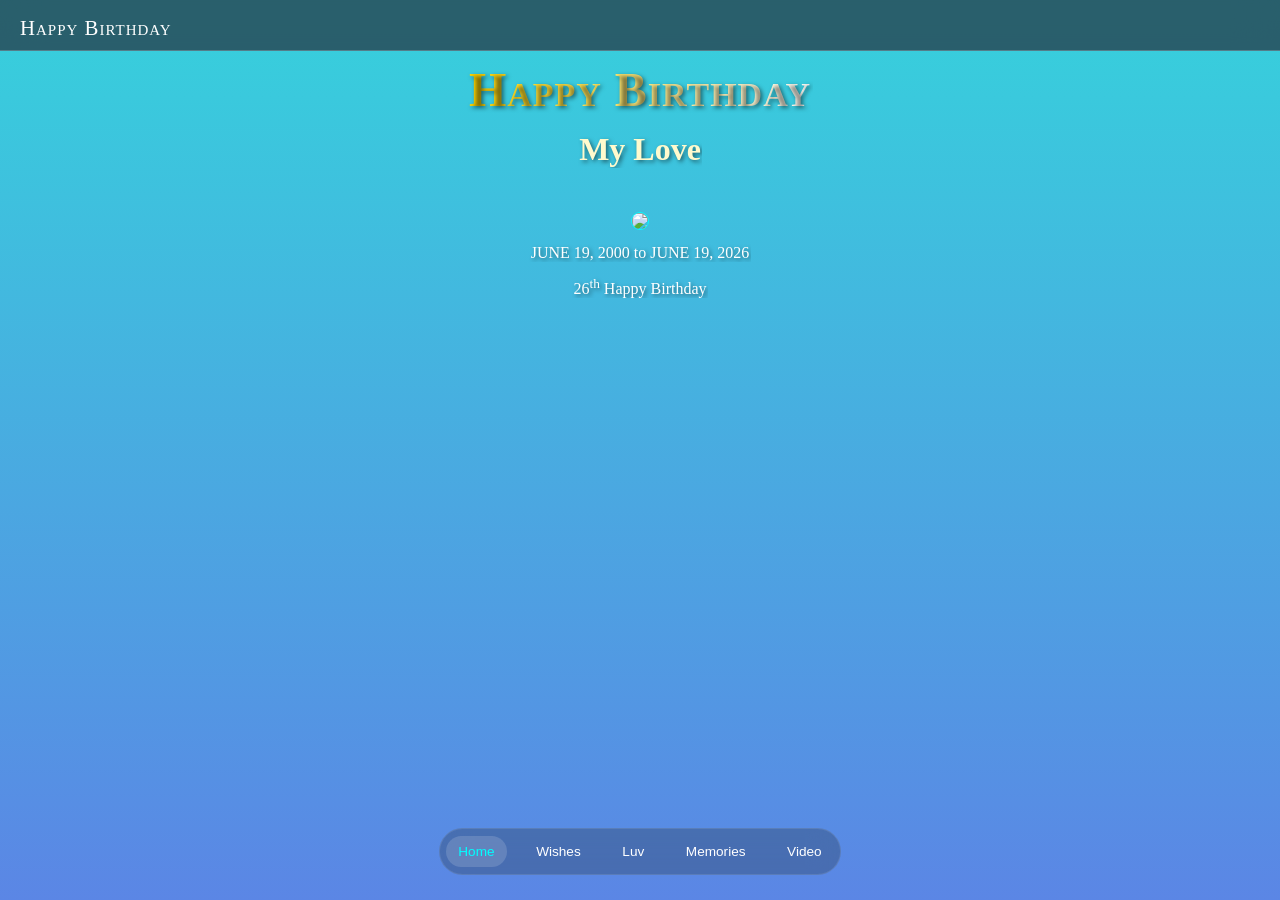
==== app.html @ 9452e761 "Add files via upload" ====
<!DOCTYPE html>
<html lang="my">
<head>
    <meta charset="UTF-8">
    <meta name="viewport" content="width=device-width, initial-scale=1.0, viewport-fit=cover">
    <meta http-equiv="X-UA-Compatible" content="ie=edge">
    <title id="pageTitle">Happy Birthday</title>
  
    <link rel="stylesheet" href="app.css">
</head>
<body>
<nav class="top-nav">
      <p class="top-lmo">Happy Birthday</p>
</nav> 
<div class="navbar" id="global-navbar">
        <div id="menu" class="menu-list">
            <a href="#" class="active" data-page="main-menu-page">Home</a>
            <a href="#" data-page="wishes-page">Wishes</a>
            <a href="#" data-page="detail-page">Luv</a>
            <a href="#" data-page="album-page">Memories</a>
            <a href="#" data-page="video-page">Video</a>
        </div>
    </div>
<div id="main-menu-page" class="hidden">
    <div class="typing-container">
  <h1 class="typing-effect h1-anim">Happy Birthday</h1>
    </div>
    <div class="typing-container">
      <h2 class="typing-effect h2-anim">My Love</h2>
    </div>
<div class="ph"><img src="main.png"></div>
    <footer class="footer">
    <div class="typing-container">
        <span class="typing-effect line-1"> JUNE 19, 2000 to JUNE 19, 2026</span>
    </div>
    <div class="typing-container">
        <span class="typing-effect line-2">
    26<sup>th</sup> Happy Birthday</span>
    </div>
 </footer>
<div class="balloon-container">
    <div class="balloon"></div>
    <div class="balloon"></div>
    <div class="balloon"></div>
    <div class="balloon"></div>
    <div class="balloon"></div>
    <div class="balloon"></div>
    <div class="balloon"></div>
    <div class="balloon"></div>
    <div class="balloon"></div>
    <div class="balloon"></div>
</div>
<div class="confetti-container">
    <div class="confetti"></div>
    <div class="confetti"></div>
    <div class="confetti"></div>
    <div class="confetti"></div>
    <div class="confetti"></div>
    <div class="confetti"></div>
    <div class="confetti"></div>
    <div class="confetti"></div>
    <div class="confetti"></div>
    <div class="confetti"></div>
    <div class="confetti"></div>
    <div class="confetti"></div>
    <div class="confetti"></div>
    <div class="confetti"></div>
    <div class="confetti"></div>
    <div class="confetti"></div>
    <div class="confetti"></div>
    <div class="confetti"></div>
    <div class="confetti"></div>
    <div class="confetti"></div>
</div>
</div>
<div id="detail-page" class="hidden">
    <nav class="BB">
    <div class="bb">ILoveYou</div>
    </nav>
    <canvas id="matrixCanvas"></canvas>
    <div class="container">
        <div class="highlight">
          <p class="A">I Love You</p>
          <p class="B">Kay Thwe Moe</p>
        </div>
    </div>
    </div>
<div id="album-page" class="hidden">
<nav class="album">
<div class="wish-header">ချစ်ရသူလေးရဲ့ အမှတ်တရများ</div>
</nav>
<div class="image">
<img src="01.jpg"> <img src="02.jpg"> <img src="03.jpg"> <img src="04.jpg"> <img src="05.jpg"> <img src="06.jpg"> <img src="07.jpg"> <img src="08.jpg"> <img src="09.jpg"> <img src="10.jpg"> <img src="11.jpg"> <img src="12.jpg"> <img src="13.jpg"> <img src="14.jpg"> <img src="15.jpg"> <img src="16.jpg"> <img src="17.jpg"> <img src="18.jpg"> <img src="19.jpg"> <img src="20.jpg"> <img src="21.jpg"> <img src="22.jpg"> <img src="23.jpg"> <img src="24.jpg"> <img src="25.jpg"> <img src="26.jpg"> <img src="27.jpg"> <img src="28.jpg"> <img src="29.jpg">
</div></div>

<div id="wishes-page" class="hidden">
<nav class="AA">
<div class="wish-header">မွေးနေ့မှာ ပျော်ရွှင်ပါစေ ချစ်ဆုံးလေး</div>
</nav>
    <div class="wish-card">
      <p class="main-module"> 
    ယနေ့ကျရောက်သော မွေးနေ့မင်္ဂလာ အခါသမယမှစ၍ သက်ဆုံးတိုင်အောင်...
    <div class="module">
    <ul>
    <li>ဘေးဘယာဝေးကွာ၍ ကျန်းမာခြင်း၊</li>
    <li>စီးပွားဥစ္စာ ရတနာအဖြာဖြာ တိုးတက်ပွားများ၍</li>
    <li>ချမ်းသာကြွယ်ဝခြင်း</li>
    <li>မိတ်ဆွေသင်္ဂဟ အပေါင်းအသင်းတို့၏ </li>
    <li>ချစ်ခင်မြတ်နိုးမှုကို ရရှိခြင်းတို့နှင့် ပြည့်စုံပါစေ။</li>
    <li>​စိတ်၏ချမ်းသာခြင်း၊</li>
    <li>ကိုယ်၏ကျန်းမာခြင်းတို့နှင့်အတူ</li>
    <li>ကြံစည်သမျှ ကိစ္စအဝဝ အောင်မြင်ပြီးလျှင်</li>
    <li>အလှူရေစက် လက်နှင့်မကွာ လှူဒါန်းနိုင်သူ ဖြစ်ပါစေ။</li>
    <li>ရန်သူမျိုးငါးပါး၊ ကပ်သုံးပါး တို့မှ ကင်းဝေးလွတ်မြောက်ကာ</li>
          </ul>
          </div>
လိုရာဆန္ဒအားလုံး ပြည့်ဝသည့် ပျော်ရွှင်စရာ မွေးနေ့လေး ဖြစ်ပါစေ.....</p>
    </div>

    <div class="wish-card">
        <p>မွေးနေ့ကစပြီး နောင်နှစ်ပေါင်းများစွာအထိ အခုလိုပဲ ကိုယ့်ဘေးနားမှာ စိတ်ချမ်းသာစွာနဲ့ ရှိနေပေးပါ......... အရမ်းချစ်တယ်နော်.....</p>
    </div>

    <div class="wish-card">
        <p>ချစ်ရဲ့ မွေးနေ့မှာ ကိုယ်ပေးနိုင်တဲ့ အကြီးမားဆုံး... ဆုတောင်းကတော့ ချစ်နဲ့အတူ အိုမင်းသွားချင်တာပါပဲ. Happy Birthday ပါ အချစ်ရယ်....</p>
        <p class="sign">With All My Love</p>
        <p class="sign-name">Zaw Myo Aung</p>
    </div>
    </div>
<div id="video-page" class="hidden">
    <nav class="BB">
    <div class="nav-logo">Love Video</div>
    </nav>
        <div class="video-grid">
            <div class="video-item">
                <video src="vd01.mp4" controls data-video-id="vd01" onplay="stopOtherVideos('vd01')"></video>
                <p class="photo-caption" style="color: white;">Perfect - </p>
            </div>
            <div class="video-item">
                <video src="vd02.mp4" controls data-video-id="vd02" onplay="stopOtherVideos('vd02')"></video>
                <p class="photo-caption" style="color: white;">မင်းနဲ့ - နေမင်းအိမ်၊ ဂျူဝယ်</p>
            </div>
        </div>
    </div>
    
<audio id="audio-home" src="CC.mp3" loop></audio>
<audio id="audio-luv" src="hb03.mp3" loop></audio>
<audio id="audio-memories" src="bd01.mp3" loop></audio>
<audio id="audio-wishes" src="hb02.mp3" loop></audio>

<script type="text/javascript" src="app.js"></script>

</body>
</html>
---- app.css ----
@font-face {
            font-family: 'Pyidaungsu';
            src: url('Pyidaungsu.ttf');
            format('truetype'); 
            font-weight: normal;
            font-style: normal;
        }
:root {
    /* Status bar နေရာလွတ်ကို Variable အဖြစ်သတ်မှတ် */
    --safe-top: env(safe-area-inset-top, 25px);
}
body {
        background: #2d3436;
        margin: 0;
        display: flex;
        flex-direction: column;
        min-height: 100vh;
        font-family: Arial, sans-serif;
    }

        .hidden {
            display: none !important;
        }
/* --- Top Navigation (Screen အပြည့်ဖြစ်အောင် Status Bar ပါ ငုံထားသည်) --- */
.top-nav {
    position: fixed;
    top: 0;
    width: 100%;
    /* Status Bar အမြင့်ပါပေါင်းပြီး Navigation အမြင့်ကို တွက်ချက် */
    height: calc(50px + var(--safe-top)); 
    background: rgba(36, 47, 61, 0.7);
    backdrop-filter: blur(20px);
    -webkit-backdrop-filter: blur(20px);
    border-bottom: 1px solid rgba(255, 255, 255, 0.2);
    display: flex;
    z-index: 99999;
    
    /* စာသားကို ဘယ်ဘက်အောက်ခြေမှာ ထားရန် */
    align-items: flex-end; 
    justify-content: flex-start;
}

.top-lmo {
    font-size: 1.3rem;
    font-family: 'Times New Roman', serif;
    font-variant: small-caps;
    color: white;
    margin: 0;
    padding-left: 20px; /* ဘယ်ဘက်ဘေးကွာဝေးမှု */
    padding-bottom: 10px; /* အောက်ခြေကွာဝေးမှု */
    letter-spacing: 1px;
}

/* --- Bottom Navbar --- */
.navbar {
    position: fixed;
    bottom: calc(25px + env(safe-area-inset-bottom, 10px));
    left: 50%;
    transform: translateX(-50%);
    width: 90%;
    max-width: 400px;
    height: 45px;
    background: rgba(36, 47, 61, 0.3);
    backdrop-filter: blur(15px);
    border-radius: 30px;
    border: 1px solid rgba(255, 255, 255, 0.1);
    display: flex;
    justify-content: center;
    align-items: center;
    z-index: 9999;
}
.menu-list {
    display: flex;
    gap: 5px;
    width: 100%;
    justify-content: space-around;
}
.menu-list a {
    text-decoration: none;
    color: #fff;
    font-size: 0.85em;
    font-weight: 500;
    padding: 8px 12px;
    border-radius: 20px;
    transition: 0.3s ease;
}
.menu-list a.active {
    background: rgba(255, 255, 255, 0.15);
    color: cyan;}

        
 #main-menu-page {
      flex-grow: 1;
      padding-top: 20px;
      color: #ff6347;
      position: relative;
      z-index: 1;
      font-family: Times New Roman;
      color: #ffff;
      text-shadow: 2px 2px 4px rgba(0,0,0,0.5);
      background: linear-gradient(to Top, #5b86e5, #36d1dc);
      background-attachment: fixed;
      background-position: center;
      text-align: center;
    }
 .typing-container { display: block; margin: 10px auto; width: fit-content; }
    .typing-effect {
      display: inline-block; overflow: hidden; white-space: nowrap;
      border-right: 3px solid transparent; width: 0;
    }

    @keyframes typing {
      0% { width: 0; border-color: gold; }
      99% { border-color: gold; }
      100% { width: 100%; border-color: transparent; }
    }
    @keyframes blink { 50% { border-color: transparent; } }
    
    h1{ font-size: 3em; color: #F0FFF0;
        font-variant: small-caps;
        letter-spacing: 1px;
        margin-bottom: 0px;
        font-weight: bold;
        font-family: 'Comic Sans MS',Cursive;
    }
   .h1-anim { animation: typing 2s steps(14) forwards, blink .5s step-end infinite,shimmer 3s linear infinite; animation-delay: 0.5s; background: linear-gradient(90deg, #FFD700,#fff, #FFD700);
      background-size: 200%;
            -webkit-background-clip: text;
            -webkit-text-fill-color: transparent;}
   
     h2 { font-size: 2rem; color: #FFFACD; margin: 0;font-family: 'Comic Sans MS',Cursive; }
    .h2-anim { animation: typing 1.5s steps(6) forwards, blink .5s step-end infinite; animation-delay: 2.5s; }


    .line-1 { animation: typing 4s steps(30) forwards, blink .5s step-end infinite; animation-delay: 7.5s; }
    .line-2 { animation: typing 4s steps(30) forwards, blink .5s step-end infinite; animation-delay: 11.5s; }
    
    .ph img{
            height: auto;
            width: 80%;
            border-radius:1000px;
            margin-top:30px;
            }
.ph { opacity:0;animation: fadeInScale 2s ease-out forwards; animation-delay: 4.5s;}
    @keyframes fadeInScale { 
    0% { opacity: 0; transform: scale(0);}
  100% { opacity: 1; transform: scale(1); } }
    @keyframes fadeIn { to { opacity: 1; } }
        @keyframes shimmer {
            0% { background-position: -200%; }
            100% { background-position: 200%; }
        }
        
.footer { margin-top: 0px;}
.balloon-container {
    position: fixed;
    top: 0;
    left: 0;
    width: 100%;
    height: 100%;
    overflow: hidden;
    z-index: -1;
}

.balloon {
    position: absolute;
    bottom: 0px;
    width: 40px;
    height: 55px;
    background-color: rgba(255, 105, 180, 0.7);
    border-radius: 50% 50% 50% 50% / 40% 40% 60% 60%; /* ပူပေါင်းပုံ */
    animation: floatUp 15s forwards ease-in;
    opacity: 0;
}

/* ပူပေါင်း အမြီး (ကြိုး) */
.balloon::after {
    content: "";
    position: absolute;
    bottom: -25px;
    left: 50%;
    width: 1px;
    height: 25px;
    background-color: rgba(0, 0, 0, 0.2);
}

@keyframes floatUp {
  0% { transform: translateY(0) rotate(0deg);
        opacity: 0;}
 10% { opacity: 0;}
 30% { opacity: 1;}
 90% { opacity: 1;}
100% { transform: translateY(-120vh) rotate(20deg); opacity: 0;}
}

.balloon:nth-child(1) { left: 10%; width: 50px; height: 70px; animation-delay: 0s; background-color: rgba(255, 64, 129, 1); }
.balloon:nth-child(2) { left: 20%; width: 40px; height: 55px; animation-delay: 3s; background-color: rgba(124, 77, 255, 0.7); }
.balloon:nth-child(3) { left: 30%; width: 60px; height: 80px; animation-delay: 5.5s; background-color: rgba(68, 138, 255, 1); }
.balloon:nth-child(4) { left: 40%; width: 45px; height: 60px; animation-delay: 2s; background-color: rgba(255, 235, 59, 1); }
.balloon:nth-child(5) { left: 50%; width: 55px; height: 75px; animation-delay: 4.5s; background-color: rgba(76, 175, 80, 0.7); }
.balloon:nth-child(6) { left: 60%; width: 40px; height: 55px; animation-delay: 2.5s; background-color: rgba(255, 152, 0, 1); }
.balloon:nth-child(7) { left: 70%; width: 50px; height: 70px; animation-delay: 1s; background-color: rgba(0, 188, 212, 1); }
.balloon:nth-child(8) { left: 80%; width: 45px; height: 60px; animation-delay: 2s; background-color: rgba(233, 30, 99, 1); }
.balloon:nth-child(9) { left: 90%; width: 60px; height: 80px; animation-delay: 3.5s; background-color: rgba(103, 58, 183, 1); }
.balloon:nth-child(10) { left: 100%; width: 40px; height: 55px; animation-delay: 5s; background-color: rgba(33, 150, 243, 1); }

.confetti-container {
    position: fixed;
    top: 0;
    left: 0;
    width: 100%;
    height: 100%;
    overflow: hidden;
    z-index: -1;
}

.confetti {
    position: absolute;
    top: -5px; /* ဖန်သားပြင် အပေါ်ကနေ စကျမယ် */
    width: 12px;
    height: 15px;
    background-color: gold;
    opacity: 0;
    animation: fall 20 ease-out;
    animation-delay: 0s;
}

/* ကျလာမယ့် Animation */
@keyframes fall {
  0% { transform: translateY(0) rotate(0deg);
        opacity: 1;}
 80% { opacity: 1;}
100% { transform: translateY(100vh) rotate(720deg); /* အောက်ရောက်တဲ့အထိ လည်ပြီး ကျမယ် */ opacity: 0;} }

.confetti:nth-child(1) { left: 10%; background-color: #ff4081; animation-duration: 5s; animation-delay: 0s; }
.confetti:nth-child(2) { left: 20%; background-color: #7c4dff; animation-duration: 6s; animation-delay: 2s; width: 13px; height: 12px; }
.confetti:nth-child(3) { left: 30%; background-color: #448aff; animation-duration: 4s; animation-delay: 1s; }
.confetti:nth-child(4) { left: 40%; background-color: #ffeb3b; animation-duration: 7s; animation-delay: 3s; width: 12px; height: 15px; }
.confetti:nth-child(5) { left: 50%; background-color: #4caf50; animation-duration: 5s; animation-delay: 1.5s; }
.confetti:nth-child(6) { left: 60%; background-color: #ff9800; animation-duration: 6s; animation-delay: 2.5s; }
.confetti:nth-child(7) { left: 70%; background-color: #e91e63; animation-duration: 4s; animation-delay: 1.5s; }
.confetti:nth-child(8) { left: 80%; background-color: #00bcd4; animation-duration: 7s; animation-delay: 10s; }
.confetti:nth-child(9) { left: 90%; background-color: #8bc34a; animation-duration: 5s; animation-delay: 7s; }
.confetti:nth-child(10) { left: 95%; background-color: #f44336; animation-duration: 6s; animation-delay: 1.5s; }
.confetti:nth-child(11) { left: 10%; background-color: #ff4081; animation-duration: 5s; animation-delay: 7s; }
.confetti:nth-child(12) { left: 20%; background-color: #7c4dff; animation-duration: 6s; animation-delay: 8s; width: 8px; height: 12px; }
.confetti:nth-child(13) { left: 30%; background-color: #448aff; animation-duration: 4s; animation-delay: 9s; }
.confetti:nth-child(14) { left: 40%; background-color: #ffeb3b; animation-duration: 7s; animation-delay: 7.5s; width: 12px; height: 8px; }
.confetti:nth-child(15) { left: 50%; background-color: #4caf50; animation-duration: 5s; animation-delay: 8.5s; }
.confetti:nth-child(16) { left: 60%; background-color: #ff9800; animation-duration: 6s; animation-delay: 9.5s; }
.confetti:nth-child(17) { left: 70%; background-color: #e91e63; animation-duration: 4s; animation-delay: 8s; }
.confetti:nth-child(18) { left: 80%; background-color: #00bcd4; animation-duration: 7s; animation-delay: 10s; }
.confetti:nth-child(19) { left: 90%; background-color: #8bc34a; animation-duration: 5s; animation-delay: 7s; }
.confetti:nth-child(20) { left: 95%; background-color: #f44336; animation-duration: 6s; animation-delay: 9s; }      
        
#detail-page{
            background-color: black;
            margin: 0;
            overflow: hidden;
            display: flex;
            justify-content: center;
            align-items: center;
            height: 80vh;
            font-family: 'Courier New',
            padding-top:100px;
}

        #matrixCanvas {
            position: fixed;
            top: 0;
            left: 0;
            z-index: 1;
        }

        .container {
            position: relative;
            z-index: 10;
            text-align: center;
        }

        /* ပန်းရောင်စာသား (Happy Birthday) */
        .highlight {
            color: #ff69b4;
            text-shadow: 0 0 10px #ff69b4, 0 0 20px #ffb6c1, 0 0 40px #ff1493;
            font-weight: bold;
            text-align:center;
            font-size: 50px;
            opacity: 0;
            animation: reveal 3s forwards ease-in-out;
            background: rgba(0, 0, 0, 0.3); 
            padding: 10px;
            border-radius: 10px;
            display: fixed;
        }
.A{ font-variant: small-caps;margin-bottom:0;}.B{ letter-spacing: 2px;margin-top:0;word-spacing:0px;font-size: 30px;}
        @keyframes reveal {
            0% { opacity: 0; filter: blur(20px); transform: scale(0.8); }
            50% { opacity: 0.5; filter: blur(5px); }
            100% { opacity: 1; filter: blur(0); transform: scale(1); }
        }

#wishes-page{
            background: linear-gradient(rgba(0,0,0,0.2), rgba(0,0,0,0.2)), url('wp02.jpg');
            font-family: 'Pyidaungsu', Arial, sans-serif;
            background-size: cover;
            background-position: center;
            background-repeat: no-repeat;
            background-attachment: fixed;
            display: flex;
            flex-direction: column;
            align-items: center;
            min-height: 100vh;
            margin: 0;
            padding-top: 100px;
            color: white;
        }
 .AA {
    position: fixed;
    top: 60px;
    left: 50%;
    transform: translateX(-50%);
    width: 95%;
    max-width: 400px;
    height: 40px;
    background: rgba(255, 255, 255, 0.15);
    border: 1px solid rgba(255, 255, 255, 0.3);
    backdrop-filter: blur(10px);
    -webkit-backdrop-filter: blur(15px);
    border-radius: 30px;
    border: 1px solid rgba(255,255,255, 0.1);
    display: flex;
    justify-content: center;
    align-items: center;
    z-index: 9999;
}       
.BB {
    position: fixed;
    top: 60px;
    left: 50%;
    transform: translateX(-50%);
    width: 90%;
    max-width: 400px;
    height: 40px;
    background: rgba(36, 47, 61, 0.2);
    backdrop-filter: blur(10px);
    -webkit-backdrop-filter: blur(15px);
    border-radius: 30px;
    border: 1px solid rgba(255,255,255, 0.1);
    display: flex;
    justify-content: center;
    align-items: center;
    z-index: 9999;
    box-shadow: 0 10px 30px rgba(0, 0, 0, 0.5);
}
.album {
    position: fixed;
    top: 60px;
    left: 50%;
    transform: translateX(-50%);
    width: 90%;
    max-width: 400px;
    height: 40px;
    background: rgba(36, 47, 61, 0.2);
    backdrop-filter: blur(10px);
    -webkit-backdrop-filter: blur(15px);
    border-radius: 30px;
    border: 1px solid rgba(255,255,255, 0.4);
    display: flex;
    justify-content: center;
    align-items: center;
    z-index: 9999;
}

.wish-header {
      width:12.5ch;
      text-wrap: nowrap;
      overflow: hidden;
      animation: typing 6s steps(120) infinite forwards;
      font-size:1em;
      font-variant: small-caps;
      color: black;
      font-weight:bold;
      text-align: center;
      width:0;
}
.bb{
      width:12.5ch;
      text-wrap: nowrap;
      overflow: hidden;
      animation: typing 6s steps(120) infinite forwards;
      font:3em Courier;
      font-variant: small-caps;
      color: cyan;
      font-weight:bold;
      text-align: center;
      width:0;
      letter-spacing:3px;
}

.wish-card {
            background: rgba(255, 255, 255, 0.15);
            border: 1px solid rgba(255, 255, 255, 0.3);
            backdrop-filter: blur(5px);
            color: white;
            font-size: 1em;
            text-align: justify;
            border-radius: 20px;
            padding: 15px 25px;
            margin: 10px 10px;
            box-shadow: 0 8px 32px rgba(0,0,0,0.3);
            text-shadow: 1px 1px 4px rgba(0,0,0,0.5);
            max-width: 500px;
        }
.main-module{
  text-align:justify;
}
.module ul {
    list-style: none;
    padding-left: 20px;
}

.module li {
    font-size: 1rem;
    margin-bottom: 5px;
    position: relative;
}

.module li::before {
    content: "▹";
    color: var(--primary-green);
    position: absolute;
    left: -18px;
}

.sign,.sign-name{color: white;
                 font-variant: small-caps;
                 font-family:Times New Roman;
                 text-align:right;}
    #album-page {
            font-family: 'Pyidaungsu', Arial, sans-serif;
            background: linear-gradient(rgba(0,0,0,0.2), rgba(0,0,0,0.2)), url('wp01.jpg');
            background-size: cover;
            background-position: center;
            background-repeat:no-repeat;
            background-attachment:fixed;
            color: gold;
            padding-top: 110px;
            justify-content: center;
            align-items: center;
            text-align:center;
        }
        

       img {
            width: 90%;
            height: auto;
            border: 1px solid cyan;
            border-radius: 10px;
        }      
    #video-page {
            font-family: 'Pyidaungsu', Arial, sans-serif;
            background: linear-gradient(to Top, green, cyan);
            background-repeat:no-repeat;
            background-attachment:fixed;
            color: gold;
            padding-top: 110px;
            flex-grow: 1;
            text-align: center;
        }
        .video-grid {
            display: flex;
            flex-wrap: wrap;
            justify-content: center;
            gap: 20px;
            max-width: 900px;
            margin: 0 auto;
        }
        .video-item {
            width: 340px;
            padding: 10px;
            background: rgba(0,0,0,0.5);
            backdrop-filter: blur(2px);
            border-radius: 10px;
            box-shadow: 0 0 10px rgba(0,0,0,0.5);
            color: white;
        }
        .video-item video {
            width: 100%;
            height: auto;
            border: 1px solid cyan;
            border-radius: 10px;
        }
        
        /* app.css ရဲ့ အောက်ဆုံးမှာ ဒါလေး ထည့်ပေးပါ */
#main-menu-page, #detail-page, #album-page, #wishes-page, #video-page {
    padding-bottom: 100px; /* Navbar ထက် ပိုများတဲ့ padding ပေးထားမှ အောက်ဆုံးအထိ scroll ဆွဲလို့ရမှာပါ */
}
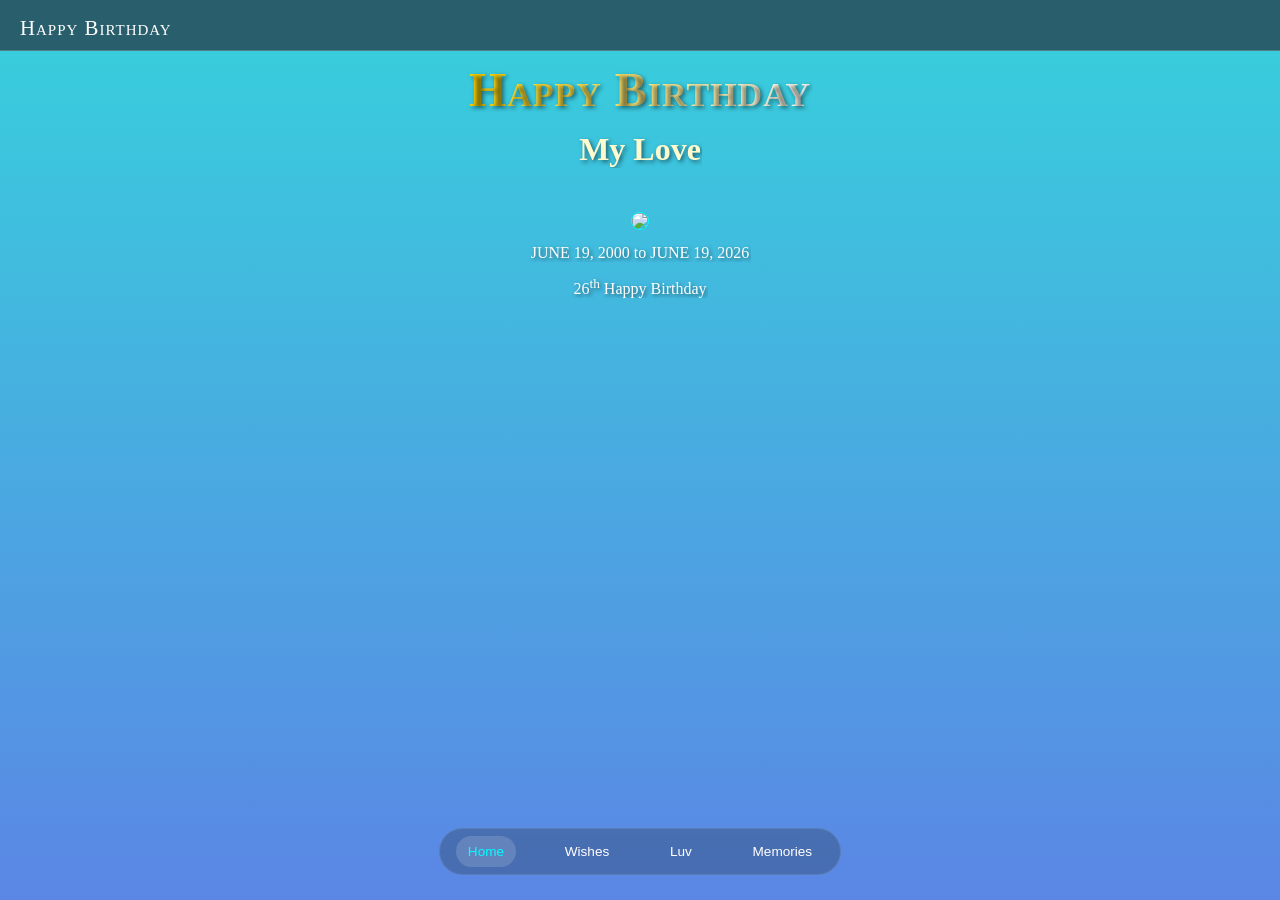
==== commit 5d1d5e52: "Add files via upload" ====
--- a/app.html
+++ b/app.html
@@ -18,7 +18,6 @@
             <a href="#" data-page="wishes-page">Wishes</a>
             <a href="#" data-page="detail-page">Luv</a>
             <a href="#" data-page="album-page">Memories</a>
-            <a href="#" data-page="video-page">Video</a>
         </div>
     </div>
 <div id="main-menu-page" class="hidden">
@@ -127,22 +126,6 @@
         <p class="sign-name">Zaw Myo Aung</p>
     </div>
     </div>
-<div id="video-page" class="hidden">
-    <nav class="BB">
-    <div class="nav-logo">Love Video</div>
-    </nav>
-        <div class="video-grid">
-            <div class="video-item">
-                <video src="vd01.mp4" controls data-video-id="vd01" onplay="stopOtherVideos('vd01')"></video>
-                <p class="photo-caption" style="color: white;">Perfect - </p>
-            </div>
-            <div class="video-item">
-                <video src="vd02.mp4" controls data-video-id="vd02" onplay="stopOtherVideos('vd02')"></video>
-                <p class="photo-caption" style="color: white;">မင်းနဲ့ - နေမင်းအိမ်၊ ဂျူဝယ်</p>
-            </div>
-        </div>
-    </div>
-    
 <audio id="audio-home" src="CC.mp3" loop></audio>
 <audio id="audio-luv" src="hb03.mp3" loop></audio>
 <audio id="audio-memories" src="bd01.mp3" loop></audio>
--- a/app.css
+++ b/app.css
@@ -301,7 +301,7 @@
         }
 
 #wishes-page{
-            background: linear-gradient(rgba(0,0,0,0.2), rgba(0,0,0,0.2)), url('wp02.jpg');
+            background: linear-gradient(rgba(0,0,0,0.2), rgba(0,0,0,0.2)), url('01.jpg');
             font-family: 'Pyidaungsu', Arial, sans-serif;
             background-size: cover;
             background-position: center;
@@ -439,7 +439,7 @@
                  text-align:right;}
     #album-page {
             font-family: 'Pyidaungsu', Arial, sans-serif;
-            background: linear-gradient(rgba(0,0,0,0.2), rgba(0,0,0,0.2)), url('wp01.jpg');
+            background: linear-gradient(125deg, pink ,#ff69);
             background-size: cover;
             background-position: center;
             background-repeat:no-repeat;
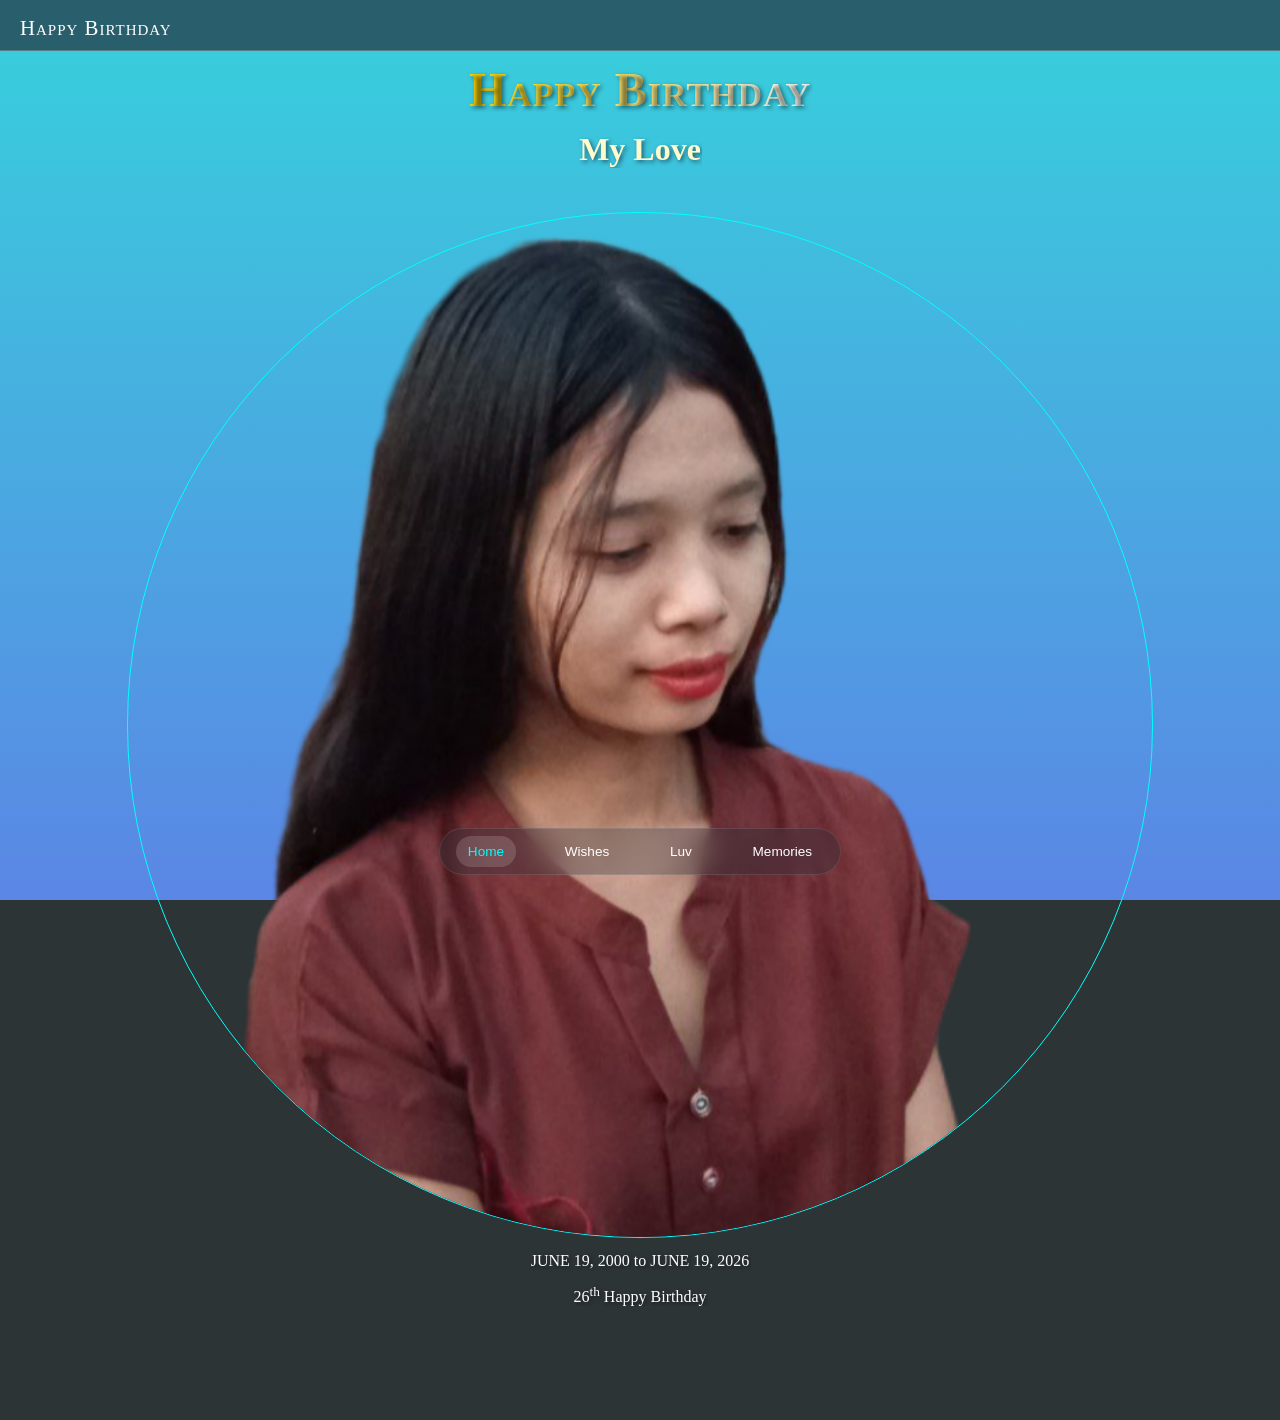
==== commit af1fe028: "Add files via upload" ====
--- a/app.html
+++ b/app.html
@@ -126,7 +126,7 @@
         <p class="sign-name">Zaw Myo Aung</p>
     </div>
     </div>
-<audio id="audio-home" src="CC.mp3" loop></audio>
+<audio id="audio-home" src="bd02.mp3" loop></audio>
 <audio id="audio-luv" src="hb03.mp3" loop></audio>
 <audio id="audio-memories" src="bd01.mp3" loop></audio>
 <audio id="audio-wishes" src="hb02.mp3" loop></audio>
